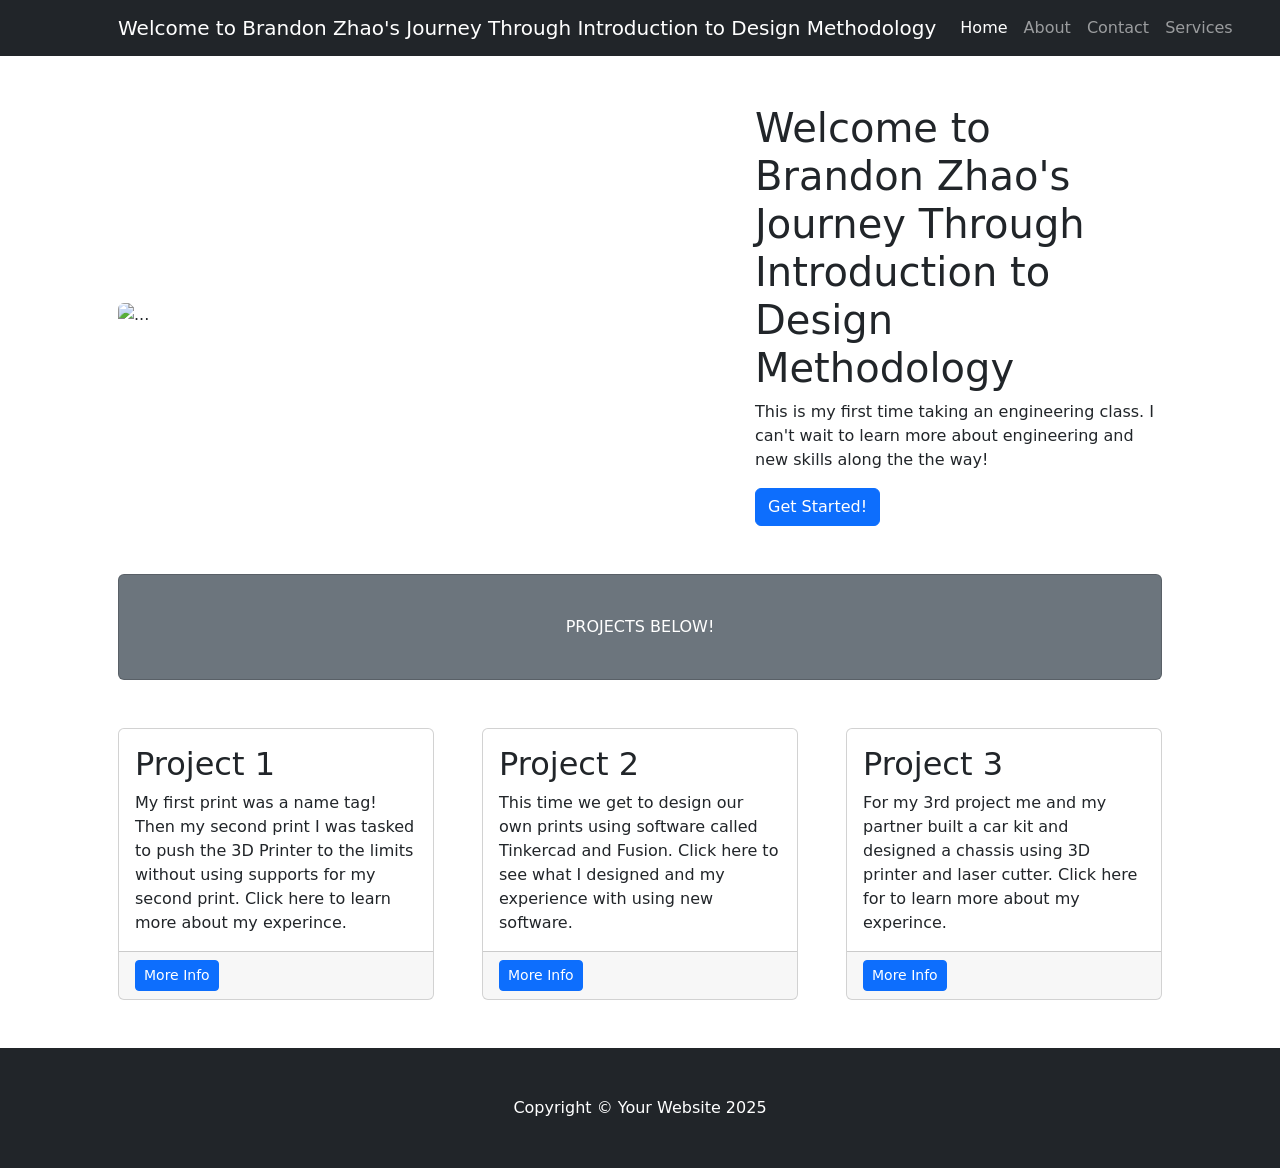
==== index.html @ 5fe95cb9 "Initial commit" ====
<!DOCTYPE html>
<html lang="en">
    <head>
        <meta charset="utf-8" />
        <meta name="viewport" content="width=device-width, initial-scale=1, shrink-to-fit=no" />
        <meta name="description" content="" />
        <meta name="author" content="" />
        <title>Small Business - Start Bootstrap Template</title>
        <!-- Favicon-->
        <link rel="icon" type="image/x-icon" href="assets/favicon.ico" />
        <!-- Core theme CSS (includes Bootstrap)-->
        <link href="css/styles.css" rel="stylesheet" />
    </head>
    <body>
        <!-- Responsive navbar-->
        <nav class="navbar navbar-expand-lg navbar-dark bg-dark">
            <div class="container px-5">
                <a class="navbar-brand" href="index.html">Welcome to Brandon Zhao's Journey Through Introduction to Design Methodology</a>
                <button class="navbar-toggler" type="button" data-bs-toggle="collapse" data-bs-target="#navbarSupportedContent" aria-controls="navbarSupportedContent" aria-expanded="false" aria-label="Toggle navigation"><span class="navbar-toggler-icon"></span></button>
                <div class="collapse navbar-collapse" id="navbarSupportedContent">
                    <ul class="navbar-nav ms-auto mb-2 mb-lg-0">
                        <li class="nav-item"><a class="nav-link active" aria-current="page" href="index.html">Home</a></li>
                        <li class="nav-item"><a class="nav-link" href="#!">About</a></li>
                        <li class="nav-item"><a class="nav-link" href="#!">Contact</a></li>
                        <li class="nav-item"><a class="nav-link" href="#!">Services</a></li>
                    </ul>
                </div>
            </div>
        </nav>
        <!-- Page Content-->
        <div class="container px-4 px-lg-5">
            <!-- Heading Row-->
            <div class="row gx-4 gx-lg-5 align-items-center my-5">
                <div class="col-lg-7"><img class="img-fluid rounded mb-4 mb-lg-0" src="https://dummyimage.com/900x400/dee2e6/6c757d.jpg" alt="..." /></div>
                <div class="col-lg-5">
                    <h1 class="font-weight-light">Welcome to Brandon Zhao's Journey Through Introduction to Design Methodology</h1>
                    <p>This is my first time taking an engineering class. I can't wait to learn more about engineering and new skills along the the way!</p>
                    <a class="btn btn-primary" href="Project1.html">Get Started!</a>
                </div>
            </div>
            <!-- Call to Action-->
            <div class="card text-white bg-secondary my-5 py-4 text-center">
                <div class="card-body"><p class="text-white m-0">PROJECTS BELOW!</p></div>
            </div>
            <!-- Content Row-->
            <div class="row gx-4 gx-lg-5">
                <div class="col-md-4 mb-5">
                    <div class="card h-100">
                        <div class="card-body">
                            <h2 class="card-title">Project 1</h2>
                            <p class="card-text">My first print was a name tag! Then my second print I was tasked to push the 3D Printer to the limits without using supports for my second print. Click here to learn more about my experince.</p>
                        </div>
                        <div class="card-footer"><a class="btn btn-primary btn-sm" href="Project1.html">More Info</a></div>
                    </div>
                </div>
                <div class="col-md-4 mb-5">
                    <div class="card h-100">
                        <div class="card-body">
                            <h2 class="card-title">Project 2</h2>
                            <p class="card-text">This time we get to design our own prints using software called Tinkercad and Fusion. Click here to see what I designed and my experience with using new software.</p>
                        </div>
                        <div class="card-footer"><a class="btn btn-primary btn-sm" href="Project2.html">More Info</a></div>
                       
                    </div>
                </div>
                <div class="col-md-4 mb-5">
                    <div class="card h-100">
                        <div class="card-body">
                            <h2 class="card-title">Project 3</h2>
                            <p class="card-text">For my 3rd project me and my partner built a car kit and designed a chassis using 3D printer and laser cutter. Click here for to learn more about my experince.</p>
                        </div>
                        <div class="card-footer"><a class="btn btn-primary btn-sm" href="Project3.html">More Info</a></div>
                    </div>
                </div>
            </div>
        </div>
        <!-- Footer-->
        <footer class="py-5 bg-dark">
            <div class="container px-4 px-lg-5"><p class="m-0 text-center text-white">Copyright &copy; Your Website 2025</p></div>
        </footer>
        <!-- Bootstrap core JS-->
        <script src="https://cdn.jsdelivr.net/npm/bootstrap@5.2.3/dist/js/bootstrap.bundle.min.js"></script>
        <!-- Core theme JS-->
        <script src="js/scripts.js"></script>
    </body>
</html>
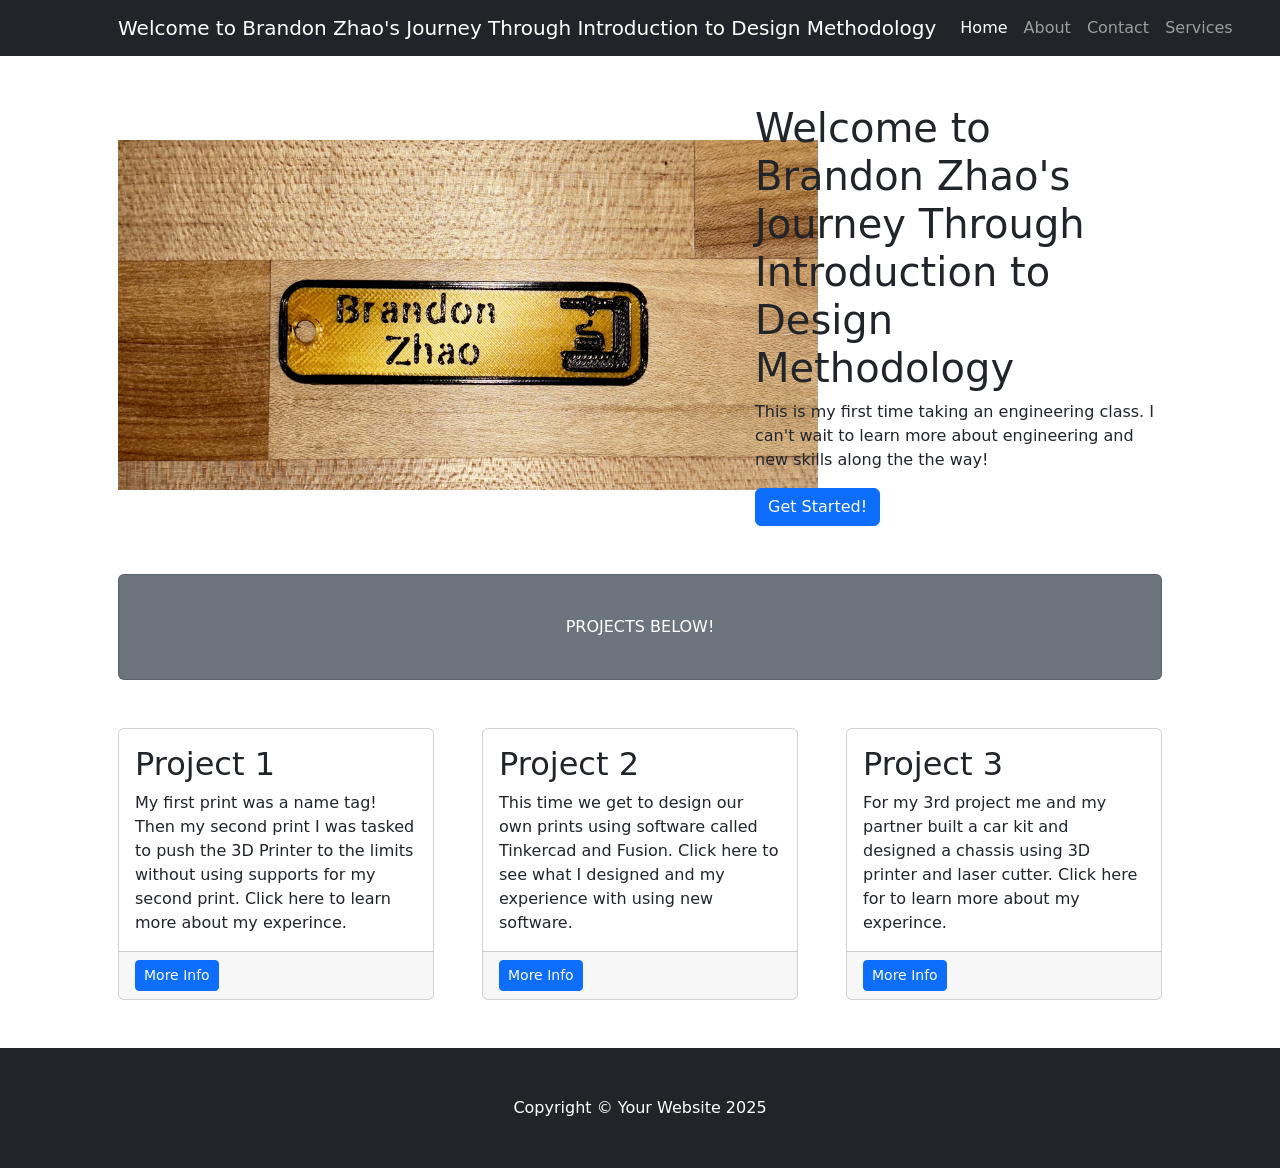
==== commit d2fb8938: "replaced files" ====
--- a/index.html
+++ b/index.html
@@ -31,7 +31,7 @@
         <div class="container px-4 px-lg-5">
             <!-- Heading Row-->
             <div class="row gx-4 gx-lg-5 align-items-center my-5">
-                <div class="col-lg-7"><img class="img-fluid rounded mb-4 mb-lg-0" src="https://dummyimage.com/900x400/dee2e6/6c757d.jpg" alt="..." /></div>
+                <div class="col-lg-7"><img src="assets/NameTag/NameTagFirst.jpg" alt="Name Tag" height="350"width="700"></div>
                 <div class="col-lg-5">
                     <h1 class="font-weight-light">Welcome to Brandon Zhao's Journey Through Introduction to Design Methodology</h1>
                     <p>This is my first time taking an engineering class. I can't wait to learn more about engineering and new skills along the the way!</p>
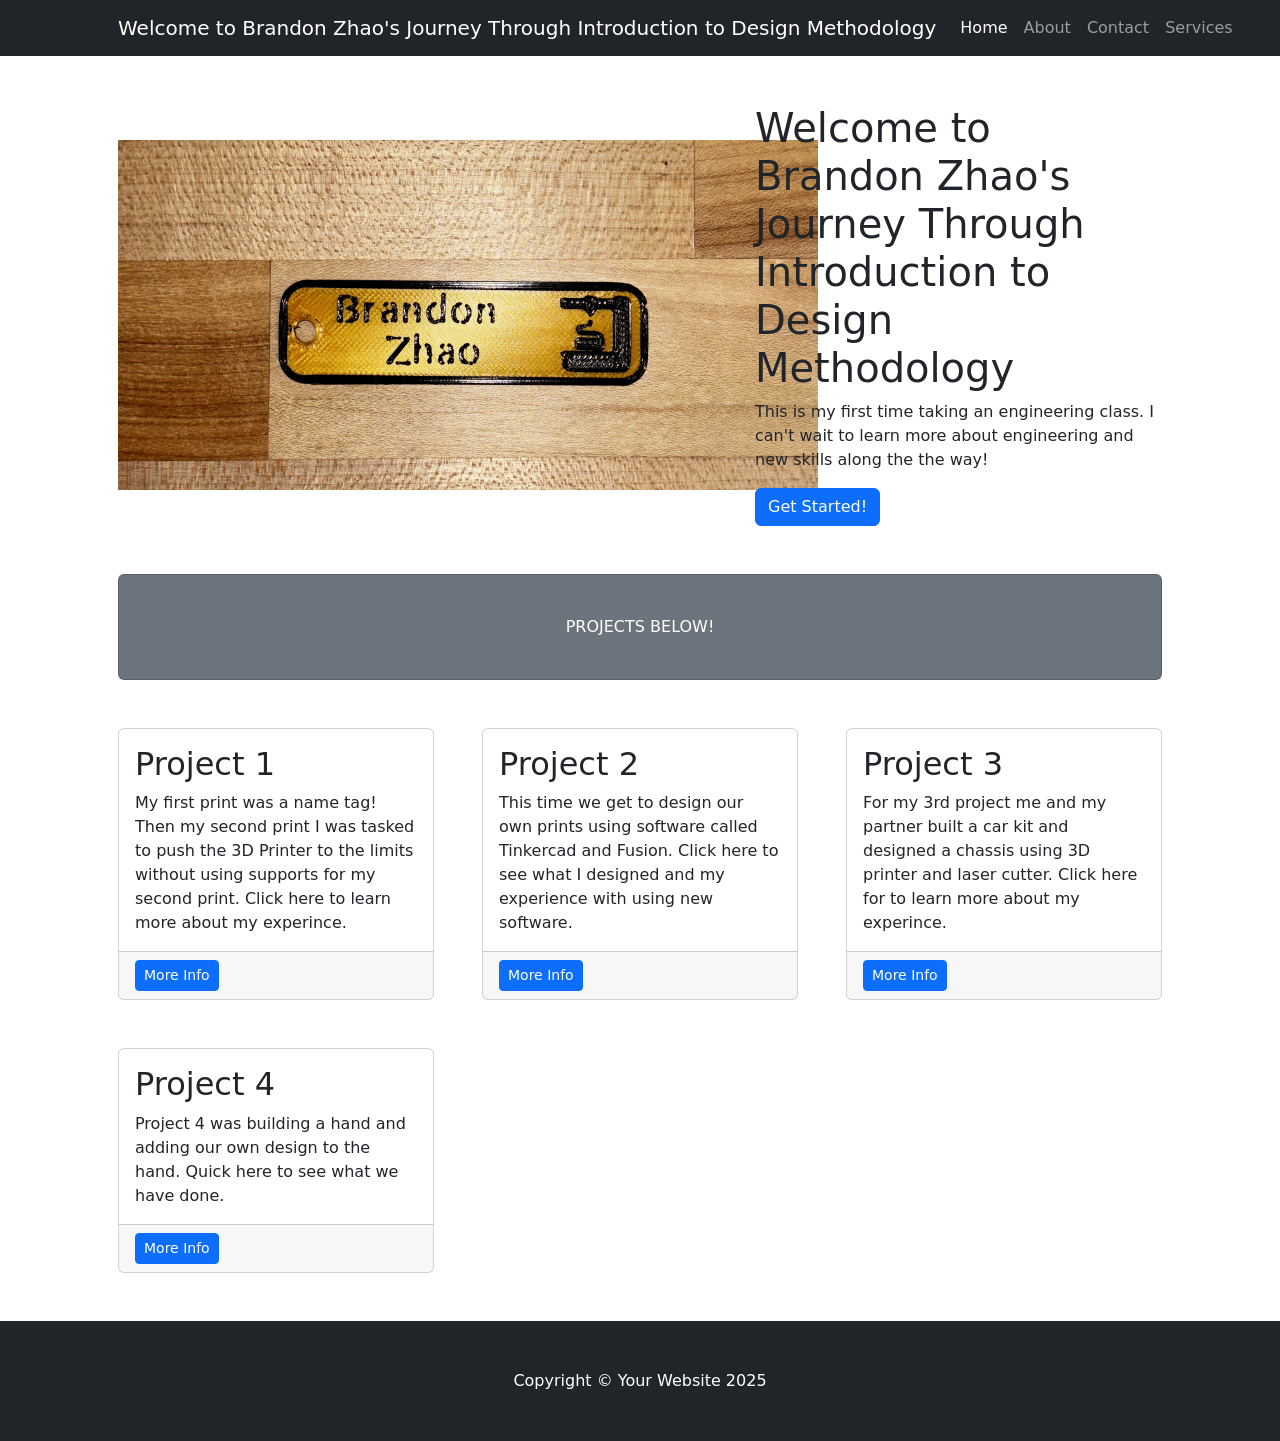
==== commit d9520b98: "Project 4" ====
--- a/index.html
+++ b/index.html
@@ -72,6 +72,15 @@
                         <div class="card-footer"><a class="btn btn-primary btn-sm" href="Project3.html">More Info</a></div>
                     </div>
                 </div>
+                <div class="col-md-4 mb-5">
+                    <div class="card h-100">
+                        <div class="card-body">
+                            <h2 class="card-title">Project 4</h2>
+                            <p class="card-text">Project 4 was building a hand and adding our own design to the hand. Quick here to see what we have done.</p>
+                        </div>
+                        <div class="card-footer"><a class="btn btn-primary btn-sm" href="Project4.html">More Info</a></div>  
+                    </div>
+                </div>
             </div>
         </div>
         <!-- Footer-->
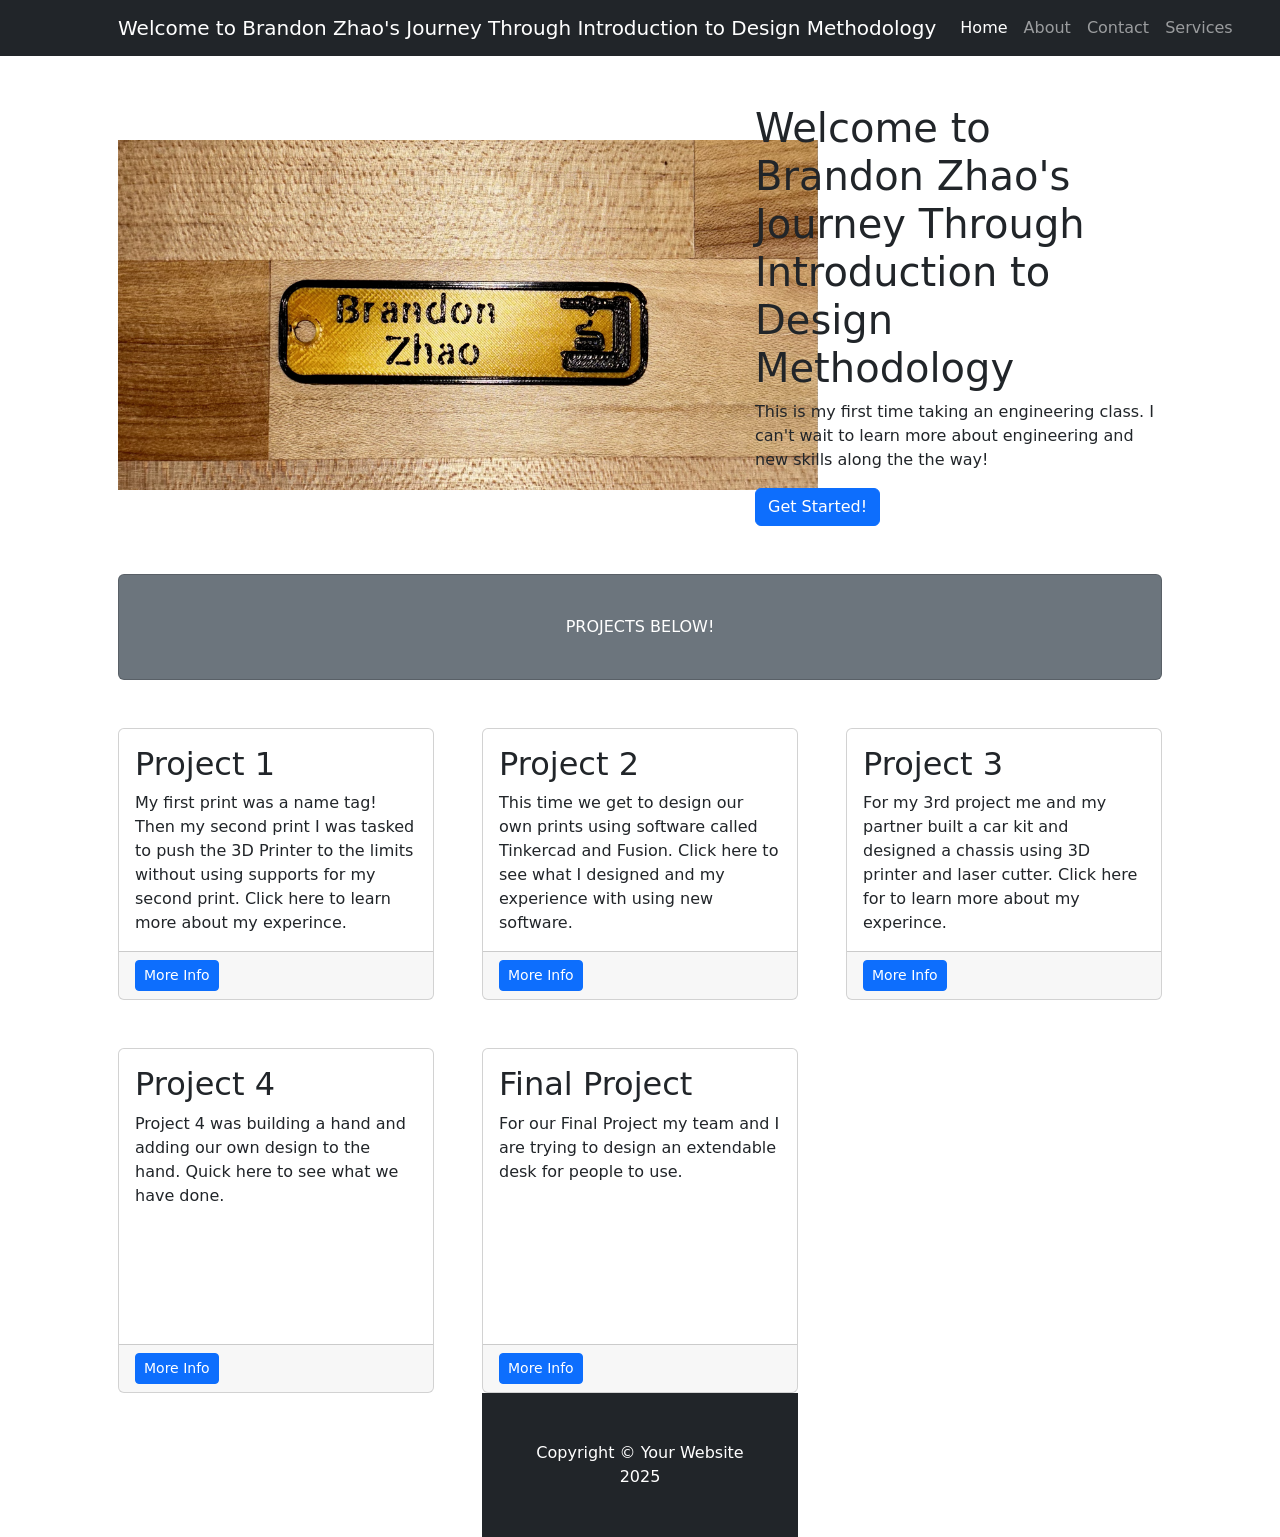
==== commit 3aca1c84: "Push Bibly" ====
--- a/index.html
+++ b/index.html
@@ -81,8 +81,15 @@
                         <div class="card-footer"><a class="btn btn-primary btn-sm" href="Project4.html">More Info</a></div>  
                     </div>
                 </div>
-            </div>
-        </div>
+                <div class="col-md-4 mb-5">
+                    <div class="card h-100">
+                        <div class="card-body">
+                            <h2 class="card-title">Final Project</h2>
+                            <p class="card-text">For our Final Project my team and I are trying to design an extendable desk for people to use.</p>
+                        </div>
+                        <div class="card-footer"><a class="btn btn-primary btn-sm" href="Project5.html">More Info</a>
+                    </div>  
+                </div>
         <!-- Footer-->
         <footer class="py-5 bg-dark">
             <div class="container px-4 px-lg-5"><p class="m-0 text-center text-white">Copyright &copy; Your Website 2025</p></div>
